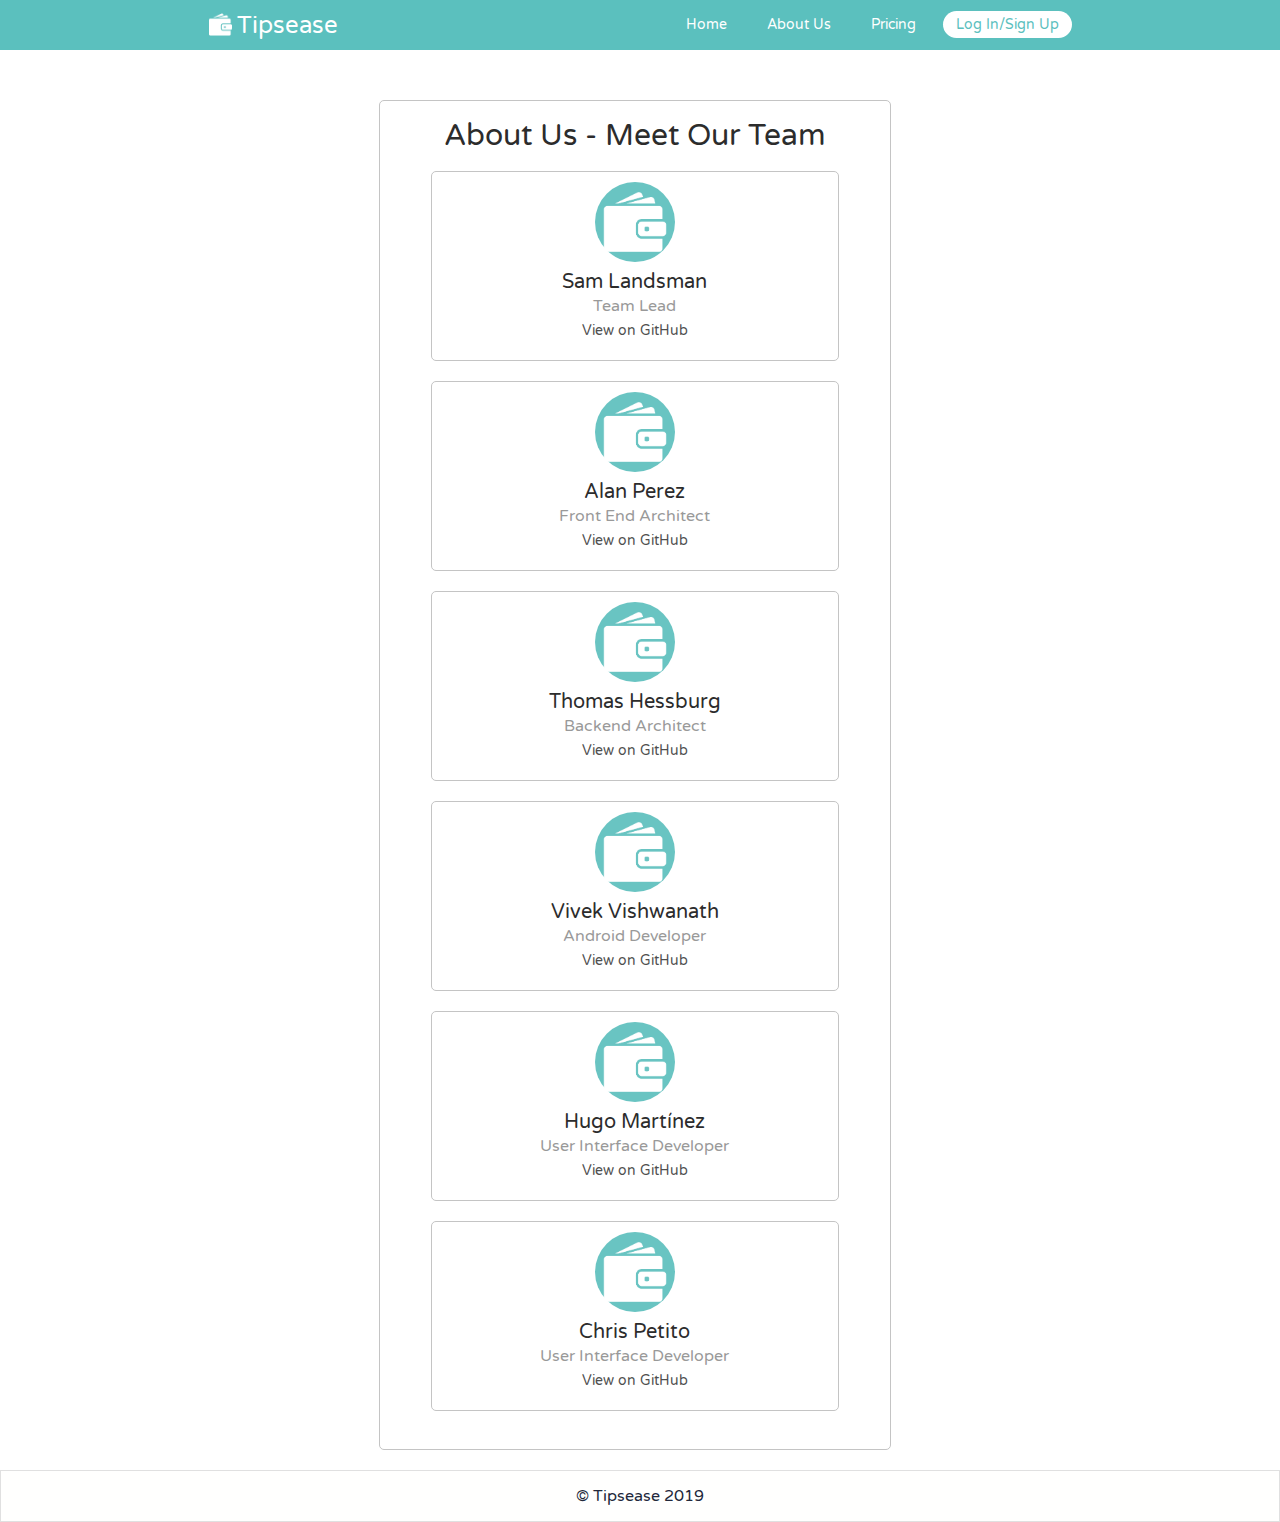
==== about-us.html @ 280775d6 "add responsive views for mobile; add about us page with team member cards" ====
<!DOCTYPE html>

<html lang="en">
  <head>
    <meta charset="utf-8" />
    <meta name="viewport" content="width=device-width, initial-scale=1" />

    <title>Tipsease - About Us</title>

    <link
      rel="stylesheet"
      href="https://use.fontawesome.com/releases/v5.7.0/css/all.css"
      integrity="sha384-lZN37f5QGtY3VHgisS14W3ExzMWZxybE1SJSEsQp9S+oqd12jhcu+A56Ebc1zFSJ"
      crossorigin="anonymous"
    />

    <link
      href="https://fonts.googleapis.com/css?family=Russo+One|Ubuntu"
      rel="stylesheet"
    />
    <link href="css/index.css" rel="stylesheet" />
    <link
      href="https://fonts.googleapis.com/css?family=Heebo:800"
      rel="stylesheet"
    />
    <link
      href="https://fonts.googleapis.com/css?family=Montserrat|Varela+Round"
      rel="stylesheet"
    />
    <link
      rel="icon"
      type="image/png"
      sizes="16x16"
      href="img/Tipsease favicon.png"
    />

    <!--[if lt IE 9]>
      <script src="https://cdnjs.cloudflare.com/ajax/libs/html5shiv/3.7.3/html5shiv.js"></script>
    <![endif]-->
  </head>

  <body>
    <nav class="navigation">
      <a href="home2.html"><img src="img/Tipsease nav logo.png"/></a>
      <h1><a href="home2.html">Tipsease</a></h1>
      <div class="nav-options">
        <a href="home2.html">Home</a>
        <a href="about-us.html">About Us</a>
        <a href="pricing.html">Pricing</a>
        <a class="log-in" href="log-in.html">Log In/Sign Up</a>
      </div>
    </nav>

    <div class="container home">
      <div class="about-box">
        <h1 class="about-header">About Us - Meet Our Team</h1>
        <div class="member-box">
          <img class="member-img" src="img/Tipsease favicon.png" />
          <h1 class="member-name">Sam Landsman</h1>
          <h2 class="member-title">Team Lead</h2>
          <ul class="icons">
            <li>
              <a class = 'github-handle' href="https://github.com/sam202020" target="_blank">View on GitHub</a
              >
            </li>
          </ul>
        </div>
        <div class="member-box">
          <img class="member-img" src="img/Tipsease favicon.png" />
          <h1 class="member-name">Alan Perez</h1>
          <h2 class="member-title">Front End Architect</h2>
          <ul class="icons">
            <li>
              <a class = 'github-handle' href="https://github.com/alanperez" target="_blank">View on GitHub</a
              >
            </li>
          </ul>
        </div>
        <div class="member-box">
          <img class="member-img" src="img/Tipsease favicon.png" />
          <h1 class="member-name">Thomas Hessburg</h1>
          <h2 class="member-title">Backend Architect</h2>
          <ul class="icons">
            <li>
              <a class = 'github-handle' href="https://github.com/TomHessburg" target="_blank">View on GitHub</a
              >
            </li>
          </ul>
        </div>
        <div class="member-box">
          <img class="member-img" src="img/Tipsease favicon.png" />
          <h1 class="member-name">Vivek Vishwanath</h1>
          <h2 class="member-title">Android Developer</h2>
          <ul class="icons">
            <li>
              <a class = 'github-handle' href="https://github.com/VivekV95" target="_blank">View on GitHub</a
              >
            </li>
          </ul>
        </div>
        <div class="member-box">
          <img class="member-img" src="img/Tipsease favicon.png" />
          <h1 class="member-name">Hugo Martínez</h1>
          <h2 class="member-title">User Interface Developer</h2>
          <ul class="icons">
            <li>
              <a class = 'github-handle' href="https://github.com/HuMart" target="_blank">View on GitHub</a
              >
            </li>
          </ul>
        </div>
        <div class="member-box">
          <img class="member-img" src="img/Tipsease favicon.png" />
          <h1 class="member-name">Chris Petito</h1>
          <h2 class="member-title">User Interface Developer</h2>
          <ul class="icons">
            <li>
              <a class = 'github-handle' href="https://github.com/chrispetito" target="_blank">View on GitHub</a
              >
            </li>
          </ul>
        </div>
      </div>
    </div>
    <footer class="about-footer">
      <p>&copy Tipsease 2019</p>
    </footer>
  </body>
</html>
---- css/index.css ----
/* http://meyerweb.com/eric/tools/css/reset/ 
   v2.0 | 20110126
   License: none (public domain)
*/
html,
body,
div,
span,
applet,
object,
iframe,
h1,
h2,
h3,
h4,
h5,
h6,
p,
blockquote,
pre,
a,
abbr,
acronym,
address,
big,
cite,
code,
del,
dfn,
em,
img,
ins,
kbd,
q,
s,
samp,
small,
strike,
strong,
sub,
sup,
tt,
var,
b,
u,
i,
center,
dl,
dt,
dd,
ol,
ul,
li,
fieldset,
form,
label,
legend,
table,
caption,
tbody,
tfoot,
thead,
tr,
th,
td,
article,
aside,
canvas,
details,
embed,
figure,
figcaption,
footer,
header,
hgroup,
menu,
nav,
output,
ruby,
section,
summary,
time,
mark,
audio,
video {
  margin: 0;
  padding: 0;
  border: 0;
  font-size: 100%;
  font: inherit;
  vertical-align: baseline;
}
/* HTML5 display-role reset for older browsers */
article,
aside,
details,
figcaption,
figure,
footer,
header,
hgroup,
menu,
nav,
section {
  display: block;
}
body {
  line-height: 1;
}
ol,
ul {
  list-style: none;
}
blockquote,
q {
  quotes: none;
}
blockquote:before,
blockquote:after,
q:before,
q:after {
  content: '';
  content: none;
}
table {
  border-collapse: collapse;
  border-spacing: 0;
}
* {
  box-sizing: border-box;
}
html {
  font-size: 62.5%;
}
html,
body {
  font-family: 'Varela Round', sans-serif;
  color: #2c2c2c;
}
h1,
h2,
h3,
h4,
h5 {
  font-family: 'Varela Round', sans-serif;
  color: #2c2c2c;
}
h2 {
  font-size: 3.2rem;
}
h3 {
  font-size: 2.8rem;
}
p {
  font-size: 1.6rem;
  line-height: 1.4;
}
.container {
  max-width: 1024px;
  width: 100%;
  margin: 0 auto;
  -webkit-animation: fadein 1.5s;
  /* Safari, Chrome and Opera > 12.1 */
  -moz-animation: fadein 1.5s;
  /* Firefox < 16 */
  -ms-animation: fadein 1.5s;
  /* Internet Explorer */
  -o-animation: fadein 1.5s;
  /* Opera < 12.1 */
  animation: fadein 1.5s;
}
@keyframes fadein {
  from {
    opacity: 0;
  }
  to {
    opacity: 1;
  }
}
/* Firefox < 16 */
@-moz-keyframes fadein {
  from {
    opacity: 0;
  }
  to {
    opacity: 1;
  }
}
/* Safari, Chrome and Opera > 12.1 */
@-webkit-keyframes fadein {
  from {
    opacity: 0;
  }
  to {
    opacity: 1;
  }
}
/* Internet Explorer */
@-ms-keyframes fadein {
  from {
    opacity: 0;
  }
  to {
    opacity: 1;
  }
}
/* Opera < 12.1 */
@-o-keyframes fadein {
  from {
    opacity: 0;
  }
  to {
    opacity: 1;
  }
}
.navigation {
  display: flex;
  justify-content: center;
  align-items: center;
  margin: 0 auto;
  background: #5bc0be;
  width: 100%;
  height: 5rem;
  position: fixed;
  top: 0;
  left: 0;
  right: 0;
  padding-top: 2rem;
}
.navigation img {
  height: 2.3rem;
  width: 2.3rem;
  margin-bottom: 2rem;
}
@media (max-width: 500px) {
  .navigation img {
    margin-top: 0;
    margin-bottom: 0;
  }
}
@media (max-width: 720px) {
  .navigation img {
    margin-bottom: 0;
  }
}
@media (max-width: 500px) {
  .navigation {
    margin-left: 0;
    width: 500px;
    display: flex;
    flex-direction: column;
    height: 15rem;
  }
}
@media (max-width: 720px) {
  .navigation {
    display: flex;
    flex-direction: column;
    justify-content: center;
    margin-left: 0;
    height: 15rem;
  }
}
.navigation h1 {
  font-size: 2.4rem;
  margin-bottom: 1.8rem;
  padding: 0.5rem;
  font-family: "Varela Round", sans-serif;
  color: white;
}
@media (max-width: 500px) {
  .navigation h1 {
    margin-bottom: 1.6rem;
  }
}
.navigation h1 a {
  text-decoration: none;
  color: white;
}
.nav-options {
  font-size: 1.4rem;
  margin-bottom: 2rem;
  margin-left: 25%;
}
@media (max-width: 500px) {
  .nav-options {
    margin-left: 0;
  }
}
@media (max-width: 720px) {
  .nav-options {
    margin-left: 0;
  }
}
.nav-options a {
  text-decoration: none;
  padding: 0.5rem 1.3rem;
  color: #ffffff;
  border-radius: 20px;
  margin-left: 1rem;
}
.nav-options a:hover {
  background: rgba(255, 255, 255, 0.2);
}
.nav-options .log-in {
  background: white;
  color: #5bc0be;
}
.nav-options .log-in:hover {
  background: #efefef;
}
footer {
  color: #22283B;
  background-color: #fffffe;
  padding: 1.4rem 0;
  border: 1px double #e0e0e0;
  display: flex;
  justify-content: center;
  align-items: center;
  width: 100%;
}
.about-footer {
  color: #22283B;
  background-color: #fffffe;
  padding: 1.4rem 0;
  border: 1px double #e0e0e0;
  display: flex;
  justify-content: center;
  align-items: center;
  width: 100%;
  margin-top: 2rem;
}
.home .intro img {
  width: 100%;
  margin-top: 5rem;
}
@media (max-width: 720px) {
  .home .intro img {
    margin-top: 15rem;
  }
}
@media (max-width: 500px) {
  .home .intro img {
    margin-top: 15rem;
  }
}
.home .intro h2 {
  margin-top: 2rem;
  padding: 15px;
  font-family: 'Varela Round', sans-serif;
}
@media (max-width: 500px) {
  .home .intro h2 {
    margin-top: 2rem;
  }
}
.home .intro p {
  padding: 0 15px;
}
.home .other-images {
  display: flex;
  flex-wrap: wrap;
  width: 100%;
}
@media (max-width: 500px) {
  .home .other-images .img-1 {
    display: none;
  }
}
@media (max-width: 500px) {
  .home .other-images .img-2 {
    display: none;
  }
}
.home .other-images img {
  width: 100%;
  margin: 10px 0 0 0;
  border-radius: 20px;
  height: 100%;
}
@media (max-width: 500px) {
  .home .other-images img {
    width: 45rem;
    margin-left: 2.2rem;
  }
}
.home .middle-content {
  padding: 5px 15px 15px 15px;
}
.home .middle-content h3 {
  margin-top: 11px;
  font-family: 'Varela Round', sans-serif;
}
.home .middle-content p {
  margin-top: 13px;
}
.home .bottom-content {
  margin-top: 30px;
  border-top: 1px solid #dee2e6;
  padding: 50px 15px;
  display: flex;
  justify-content: center;
}
@media (max-width: 500px) {
  .home .bottom-content {
    flex-direction: column-reverse;
    margin-top: 18px;
    padding-left: 2rem;
    padding-top: 2rem;
    padding-bottom: 2rem;
  }
}
.home .bottom-content .bottom-text {
  width: 50%;
}
@media (max-width: 500px) {
  .home .bottom-content .bottom-text {
    width: 460px;
  }
}
.home .bottom-content .bottom-text img {
  width: 99%;
  margin-top: 2rem;
  margin-bottom: 2rem;
}
.home .bottom-content .bottom-text h3 {
  margin-bottom: 10px;
}
.home .bottom-content .bottom-text p {
  margin-bottom: 26px;
}
.home .bottom-content .bottom-text .btn {
  width: 47.5rem;
  height: 4.5rem;
  color: white;
  padding: 1.5rem 20.7rem 0.2rem 20.7rem;
  font-size: 1.6rem;
  border-radius: 5px;
  background: #007AFF;
}
@media (max-width: 500px) {
  .home .bottom-content .bottom-text .btn {
    width: 46rem;
    height: 7.2rem;
    color: white;
    padding: 2.6rem 19.8rem;
  }
}
.home .bottom-content .bottom-text .btn:hover {
  border-width: 1px;
  border-style: solid;
  border-color: #007AFF;
  color: #007AFF;
  background: rgba(0, 122, 255, 0.1);
  cursor: pointer;
  font-size: 1.54rem;
}
.home .bottom-content .tipsease-screen {
  width: 46%;
  margin-left: 4%;
  animation-name: fade-in;
  animation-duration: 3s;
}
@media (max-width: 500px) {
  .home .bottom-content .tipsease-screen {
    width: 100%;
    margin-left: 0;
    padding-left: 0;
    margin-bottom: 2rem;
  }
}
.home .bottom-content .tipsease-screen img {
  width: 100%;
  height: auto;
  border-radius: 10px;
}
@media (max-width: 500px) {
  .home .bottom-content .tipsease-screen img {
    width: 460px;
  }
}
.box {
  display: flex;
  flex-direction: column;
  margin-top: 15rem;
  align-items: center;
  background-color: #fffffe;
  height: 500px;
  width: 50%;
  margin-left: 24.5%;
  margin-right: 24.5%;
  border-radius: 5px;
  border: 1px solid #c4c4c4;
  min-width: 480px;
}
@media (max-width: 500px) {
  .box {
    margin-left: 0;
    margin-right: 0;
    margin-top: 16rem;
    min-width: 490px;
  }
}
@media (max-width: 720px) {
  .box {
    margin-right: 0;
    margin-top: 16rem;
  }
}
.box h1 {
  font-size: 3rem;
  margin-top: 5rem;
  color: #2c2c2c;
  letter-spacing: -0.1rem;
}
.box h2 {
  font-size: 1.5rem;
  margin: 1.5rem 0;
}
.box .email-input {
  height: 4.5rem;
  width: 70%;
  margin-top: 4.5rem;
  font-size: 1.5rem;
  padding-left: 1rem;
}
.box .password-input {
  margin-top: 0.5rem;
  height: 4.5rem;
  width: 70%;
  font-size: 1.5rem;
  padding-left: 1rem;
}
.box .log-in-button {
  color: white;
  background: #007AFF;
  margin-top: 2rem;
  cursor: pointer;
  height: 4rem;
  width: 70%;
  border-radius: 5px;
  font-size: 1.5rem;
  border: none;
}
.box .log-in-button:hover {
  background: rgba(2, 122, 255, 0.8);
}
.box .sign-up-button {
  color: #007AFF;
  height: 4rem;
  width: 70%;
  background: rgba(2, 122, 255, 0.05);
  border-radius: 5px;
  cursor: pointer;
  font-size: 1.5rem;
  border: 0.5px solid #007AFF;
}
.box .sign-up-button:hover {
  background: rgba(2, 122, 255, 0.15);
}
.box .btn-form {
  width: 50%;
}
.box .btn-form .explore-btn {
  color: #4f4f4f;
  height: 4rem;
  width: 100%;
  background: rgba(196, 196, 196, 0.15);
  border-radius: 5px;
  border: 0.5px solid #c4c4c4;
  cursor: pointer;
  font-size: 1.5rem;
  margin-top: 5rem;
  box-shadow: none;
}
.box .btn-form .explore-btn:hover {
  background: rgba(196, 196, 196, 0.3);
}
.log-in-footer {
  color: #22283B;
  background-color: #fffffe;
  padding: 1.4rem 0;
  display: flex;
  justify-content: center;
  align-items: center;
  width: 100%;
  margin-top: 8.6%;
}
.pricing-container {
  display: flex;
  flex-direction: column;
  align-items: center;
  max-width: 1000px;
  width: 100%;
  margin: 0 auto;
  -webkit-animation: fadein 1.5s;
  /* Safari, Chrome and Opera > 12.1 */
  -moz-animation: fadein 1.5s;
  /* Firefox < 16 */
  -ms-animation: fadein 1.5s;
  /* Internet Explorer */
  -o-animation: fadein 1.5s;
  /* Opera < 12.1 */
  animation: fadein 1.5s;
}
@keyframes fadein {
  from {
    opacity: 0;
  }
  to {
    opacity: 1;
  }
}
/* Firefox < 16 */
@-moz-keyframes fadein {
  from {
    opacity: 0;
  }
  to {
    opacity: 1;
  }
}
/* Safari, Chrome and Opera > 12.1 */
@-webkit-keyframes fadein {
  from {
    opacity: 0;
  }
  to {
    opacity: 1;
  }
}
/* Internet Explorer */
@-ms-keyframes fadein {
  from {
    opacity: 0;
  }
  to {
    opacity: 1;
  }
}
/* Opera < 12.1 */
@-o-keyframes fadein {
  from {
    opacity: 0;
  }
  to {
    opacity: 1;
  }
}
.pricing-header {
  font-size: 3rem;
  margin-top: 3rem;
  color: #2c2c2c;
  letter-spacing: -0.1rem;
  padding-top: 5rem;
}
@media (max-width: 500px) {
  .pricing-header {
    margin-top: 16rem;
  }
}
@media (max-width: 720px) {
  .pricing-header {
    margin-top: 16rem;
  }
}
.pricing-sign-up-btn {
  width: 47.5rem;
  height: 4.5rem;
  color: white;
  font-size: 1.6rem;
  border-radius: 5px;
  background: #007aff;
  margin-top: 2rem;
  width: 100%;
}
.pricing-sign-up-btn:hover {
  border-width: 1px;
  border-style: solid;
  border-color: #007aff;
  color: #007aff;
  background: rgba(0, 122, 255, 0.1);
  cursor: pointer;
}
.pricing-box {
  display: flex;
  margin-top: 3rem;
  background-color: #fffffe;
  height: 500px;
  width: 70%;
  margin-left: 14.5%;
  margin-right: 14.5%;
  border-radius: 5px;
  border: 1px solid #c4c4c4;
  min-width: 600px;
}
@media (max-width: 500px) {
  .pricing-box {
    min-width: 490px;
  }
}
@media (max-width: 720px) {
  .pricing-box {
    min-width: 690px;
  }
}
.pricing-box .feature-box {
  width: 25.5%;
  height: 497px;
  border-radius: 5px 0 0 5px;
  display: flex;
  flex-direction: column;
  background: #f8f8f8;
  font-size: 1.6rem;
  color: #999999;
}
.pricing-box .feature-box .feature-1 {
  width: 100%;
  height: 120px;
}
.pricing-box .feature-box .feature-2 {
  width: 100%;
  height: 76px;
  display: flex;
  justify-content: center;
  align-items: center;
}
.pricing-box .feature-3 {
  width: 100%;
  height: 76px;
  display: flex;
  justify-content: center;
  align-items: center;
}
.pricing-box .feature-4 {
  width: 100%;
  height: 76px;
  display: flex;
  justify-content: center;
  align-items: center;
}
.pricing-box .feature-5 {
  width: 100%;
  height: 76px;
  display: flex;
  justify-content: center;
  align-items: center;
}
.pricing-box .feature-6 {
  width: 100%;
  height: 76px;
  display: flex;
  justify-content: center;
  align-items: center;
}
.free-box {
  width: 37.5%;
  height: 120px;
  font-size: 1.6rem;
}
.free-box .free-1 {
  width: 100%;
  height: 120px;
  display: flex;
  justify-content: center;
  align-items: center;
}
.free-box .free-2 {
  width: 100%;
  height: 76px;
  display: flex;
  justify-content: center;
  align-items: center;
}
.free-box .free-3 {
  width: 100%;
  height: 76px;
  display: flex;
  justify-content: center;
  align-items: center;
}
.free-box .free-4 {
  width: 100%;
  height: 76px;
  display: flex;
  justify-content: center;
  align-items: center;
}
.free-box .free-5 {
  width: 100%;
  height: 76px;
  display: flex;
  justify-content: center;
  align-items: center;
}
.free-box .free-6 {
  width: 100%;
  height: 76px;
  display: flex;
  justify-content: center;
  align-items: center;
}
.paid-box {
  width: 37.5%;
  height: 120px;
  font-size: 1.6rem;
}
.paid-box .paid-1 {
  width: 100%;
  height: 120px;
  display: flex;
  justify-content: center;
  align-items: center;
}
.paid-box .paid-2 {
  width: 100%;
  height: 76px;
  display: flex;
  justify-content: center;
  align-items: center;
}
.paid-box .paid-3 {
  width: 100%;
  height: 76px;
  display: flex;
  justify-content: center;
  align-items: center;
}
.paid-box .paid-4 {
  width: 100%;
  height: 76px;
  display: flex;
  justify-content: center;
  align-items: center;
}
.paid-box .paid-5 {
  width: 100%;
  height: 76px;
  display: flex;
  justify-content: center;
  align-items: center;
}
.paid-box .paid-6 {
  width: 100%;
  height: 76px;
  display: flex;
  justify-content: center;
  align-items: center;
}
.about-box {
  height: 1350px;
  width: 50%;
  border: 1px solid red;
  margin-top: 10rem;
  margin-left: 24.5%;
  margin-right: 24.5%;
  border-radius: 5px;
  border: 1px solid #c4c4c4;
  display: flex;
  flex-direction: column;
  align-items: center;
}
@media (max-width: 720px) {
  .about-box {
    margin-top: 16rem;
  }
}
.about-box .about-header {
  font-size: 3rem;
  margin-top: 2rem;
}
@media (max-width: 720px) {
  .about-box .about-header {
    text-align: center;
  }
}
@media (max-width: 500px) {
  .about-box .about-header {
    text-align: center;
  }
}
.member-box {
  height: 190px;
  width: 80%;
  border: 1px solid #c4c4c4;
  margin-top: 2rem;
  border-radius: 5px;
  display: flex;
  flex-direction: column;
  align-items: center;
}
.member-box .member-img {
  height: 8rem;
  width: 8rem;
  border-radius: 50px;
  margin-top: 1rem;
}
.member-box .member-name {
  font-size: 2rem;
  margin-top: 1rem;
}
.member-box .member-title {
  font-size: 1.6rem;
  margin-top: 0.6rem;
  color: #999999;
}
.member-box .icons {
  margin-top: 1rem;
}
.member-box .icons .github-handle {
  text-decoration: none;
  color: #4f4f4f;
  font-size: 1.4rem;
}
.member-box .icons .github-handle:hover {
  color: blue;
}
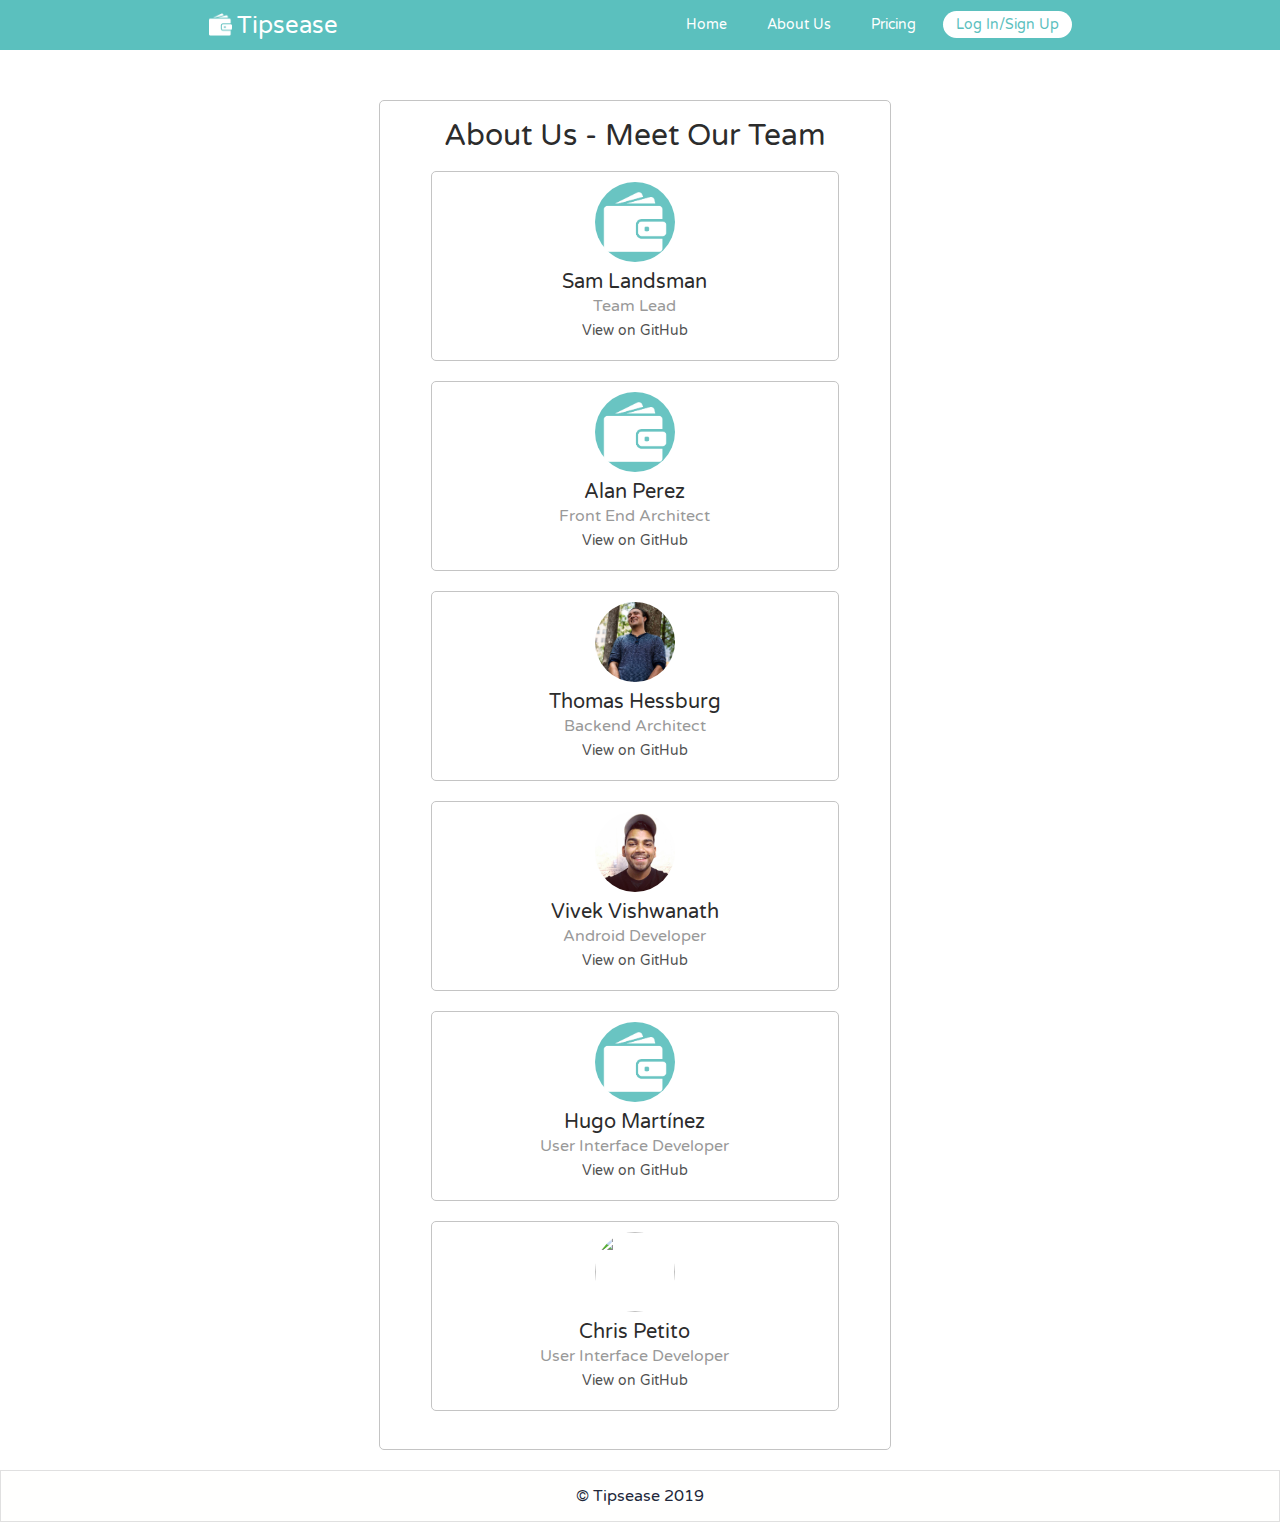
==== commit 33d1ff60: "add correct frontend url to sign up buttons" ====
--- a/about-us.html
+++ b/about-us.html
@@ -77,7 +77,7 @@
           </ul>
         </div>
         <div class="member-box">
-          <img class="member-img" src="img/Tipsease favicon.png" />
+          <img class="member-img" src="img/52601962_2354627347882064_7750757111176364032_o.jpg" />
           <h1 class="member-name">Thomas Hessburg</h1>
           <h2 class="member-title">Backend Architect</h2>
           <ul class="icons">
@@ -88,7 +88,7 @@
           </ul>
         </div>
         <div class="member-box">
-          <img class="member-img" src="img/Tipsease favicon.png" />
+          <img class="member-img" src="img/14591865_10205644882800564_918547281151035239_n.jpg" />
           <h1 class="member-name">Vivek Vishwanath</h1>
           <h2 class="member-title">Android Developer</h2>
           <ul class="icons">
@@ -110,7 +110,7 @@
           </ul>
         </div>
         <div class="member-box">
-          <img class="member-img" src="img/Tipsease favicon.png" />
+          <img class="member-img" src="IMg/IMG_0946.JPEG" />
           <h1 class="member-name">Chris Petito</h1>
           <h2 class="member-title">User Interface Developer</h2>
           <ul class="icons">
--- a/css/index.css
+++ b/css/index.css
@@ -537,7 +537,7 @@
   margin-top: 2rem;
   cursor: pointer;
   height: 4rem;
-  width: 70%;
+  width: 300px;
   border-radius: 5px;
   font-size: 1.5rem;
   border: none;
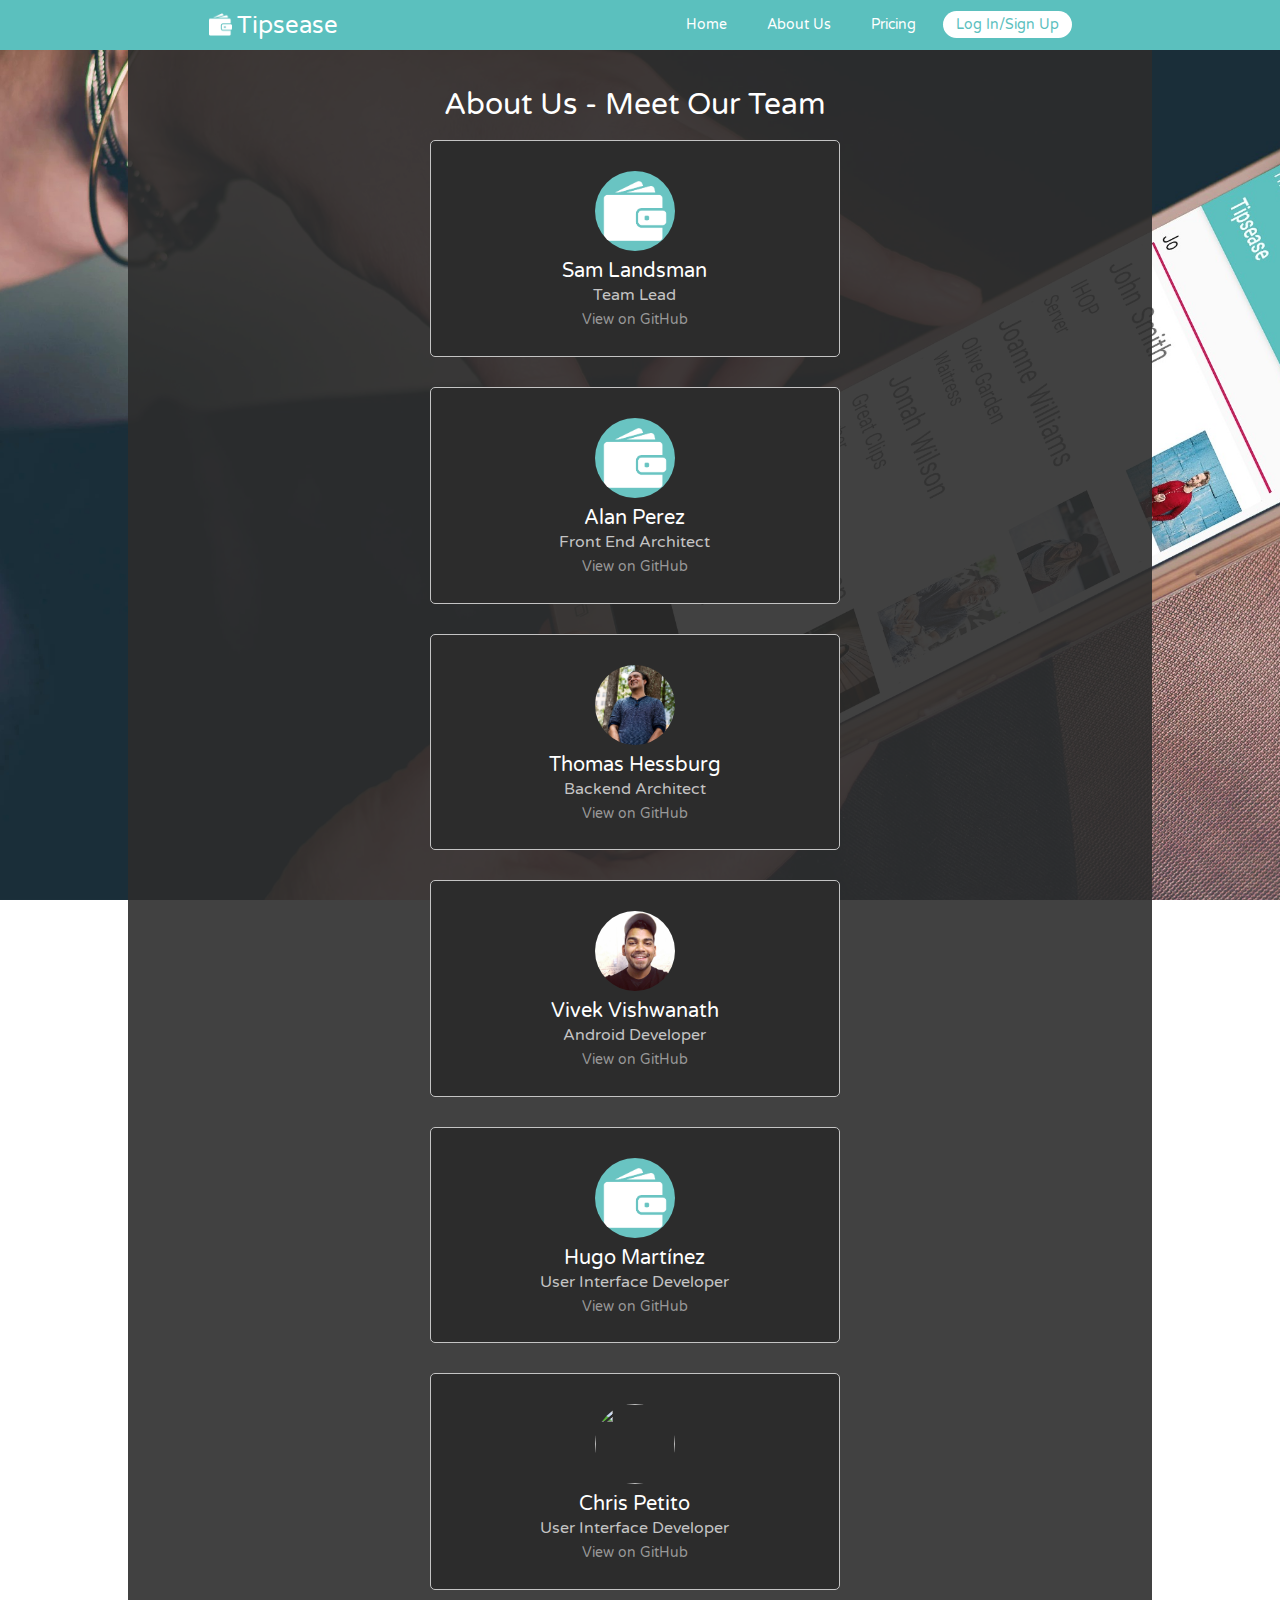
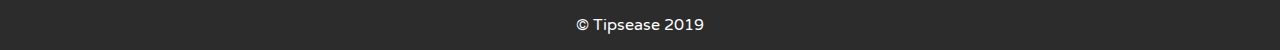
==== commit 380ffb03: "add dark theme layout across all pages" ====
--- a/about-us.html
+++ b/about-us.html
@@ -33,6 +33,8 @@
       sizes="16x16"
       href="img/Tipsease favicon.png"
     />
+
+    <script src="js/index.js" async></script>
 
     <!--[if lt IE 9]>
       <script src="https://cdnjs.cloudflare.com/ajax/libs/html5shiv/3.7.3/html5shiv.js"></script>
--- a/css/index.css
+++ b/css/index.css
@@ -131,6 +131,11 @@
 }
 html {
   font-size: 62.5%;
+  background-image: url("/img/Tipsease\ top\ image.png");
+  background-attachment: fixed;
+  background-position: center;
+  background-repeat: no-repeat;
+  background-size: cover;
 }
 html,
 body {
@@ -310,25 +315,25 @@
   background: #efefef;
 }
 footer {
-  color: #22283B;
-  background-color: #fffffe;
+  color: #ffffff;
+  background-color: #2c2c2c;
   padding: 1.4rem 0;
-  border: 1px double #e0e0e0;
   display: flex;
   justify-content: center;
   align-items: center;
   width: 100%;
 }
 .about-footer {
-  color: #22283B;
-  background-color: #fffffe;
+  color: #ffffff;
+  background-color: #2c2c2c;
   padding: 1.4rem 0;
-  border: 1px double #e0e0e0;
-  display: flex;
-  justify-content: center;
-  align-items: center;
-  width: 100%;
-  margin-top: 2rem;
+  display: flex;
+  justify-content: center;
+  align-items: center;
+  width: 100%;
+}
+.home {
+  background: rgba(44, 44, 44, 0.9);
 }
 .home .intro img {
   width: 100%;
@@ -345,9 +350,10 @@
   }
 }
 .home .intro h2 {
-  margin-top: 2rem;
-  padding: 15px;
-  font-family: 'Varela Round', sans-serif;
+  margin-top: 5rem;
+  padding: 40px 5% 15px 5%;
+  font-family: "Varela Round", sans-serif;
+  color: white;
 }
 @media (max-width: 500px) {
   .home .intro h2 {
@@ -355,7 +361,8 @@
   }
 }
 .home .intro p {
-  padding: 0 15px;
+  padding: 15px 5%;
+  color: white;
 }
 .home .other-images {
   display: flex;
@@ -385,19 +392,21 @@
   }
 }
 .home .middle-content {
-  padding: 5px 15px 15px 15px;
+  padding: 15px 5%;
 }
 .home .middle-content h3 {
   margin-top: 11px;
-  font-family: 'Varela Round', sans-serif;
+  font-family: "Varela Round", sans-serif;
+  color: white;
 }
 .home .middle-content p {
   margin-top: 13px;
+  color: white;
 }
 .home .bottom-content {
   margin-top: 30px;
   border-top: 1px solid #dee2e6;
-  padding: 50px 15px;
+  padding: 50px 5%;
   display: flex;
   justify-content: center;
 }
@@ -425,173 +434,64 @@
 }
 .home .bottom-content .bottom-text h3 {
   margin-bottom: 10px;
+  color: white;
 }
 .home .bottom-content .bottom-text p {
   margin-bottom: 26px;
-}
-.home .bottom-content .bottom-text .btn {
+  color: white;
+}
+.tipsease-screen {
+  width: 46%;
+  margin-left: 4%;
+  animation-name: fade-in;
+  animation-duration: 3s;
+}
+@media (max-width: 500px) {
+  .tipsease-screen {
+    width: 100%;
+    margin-left: 0;
+    padding-left: 0;
+    margin-bottom: 2rem;
+  }
+}
+.tipsease-screen img {
+  width: 100%;
+  height: auto;
+  border-radius: 10px;
+}
+@media (max-width: 500px) {
+  .tipsease-screen img {
+    width: 460px;
+  }
+}
+.home-sign-up-btn {
   width: 47.5rem;
   height: 4.5rem;
   color: white;
-  padding: 1.5rem 20.7rem 0.2rem 20.7rem;
   font-size: 1.6rem;
   border-radius: 5px;
-  background: #007AFF;
-}
-@media (max-width: 500px) {
-  .home .bottom-content .bottom-text .btn {
+  background: #007aff;
+  border: none;
+}
+@media (max-width: 500px) {
+  .home-sign-up-btn {
     width: 46rem;
     height: 7.2rem;
     color: white;
     padding: 2.6rem 19.8rem;
   }
 }
-.home .bottom-content .bottom-text .btn:hover {
+.home-sign-up-btn:hover {
   border-width: 1px;
   border-style: solid;
-  border-color: #007AFF;
-  color: #007AFF;
-  background: rgba(0, 122, 255, 0.1);
+  border-color: #007aff;
+  color: white;
+  background: rgba(0, 122, 255, 0.7);
   cursor: pointer;
-  font-size: 1.54rem;
-}
-.home .bottom-content .tipsease-screen {
-  width: 46%;
-  margin-left: 4%;
-  animation-name: fade-in;
-  animation-duration: 3s;
-}
-@media (max-width: 500px) {
-  .home .bottom-content .tipsease-screen {
-    width: 100%;
-    margin-left: 0;
-    padding-left: 0;
-    margin-bottom: 2rem;
-  }
-}
-.home .bottom-content .tipsease-screen img {
-  width: 100%;
-  height: auto;
-  border-radius: 10px;
-}
-@media (max-width: 500px) {
-  .home .bottom-content .tipsease-screen img {
-    width: 460px;
-  }
-}
-.box {
-  display: flex;
-  flex-direction: column;
-  margin-top: 15rem;
-  align-items: center;
-  background-color: #fffffe;
-  height: 500px;
-  width: 50%;
-  margin-left: 24.5%;
-  margin-right: 24.5%;
-  border-radius: 5px;
-  border: 1px solid #c4c4c4;
-  min-width: 480px;
-}
-@media (max-width: 500px) {
-  .box {
-    margin-left: 0;
-    margin-right: 0;
-    margin-top: 16rem;
-    min-width: 490px;
-  }
-}
-@media (max-width: 720px) {
-  .box {
-    margin-right: 0;
-    margin-top: 16rem;
-  }
-}
-.box h1 {
-  font-size: 3rem;
-  margin-top: 5rem;
-  color: #2c2c2c;
-  letter-spacing: -0.1rem;
-}
-.box h2 {
-  font-size: 1.5rem;
-  margin: 1.5rem 0;
-}
-.box .email-input {
-  height: 4.5rem;
-  width: 70%;
-  margin-top: 4.5rem;
-  font-size: 1.5rem;
-  padding-left: 1rem;
-}
-.box .password-input {
-  margin-top: 0.5rem;
-  height: 4.5rem;
-  width: 70%;
-  font-size: 1.5rem;
-  padding-left: 1rem;
-}
-.box .log-in-button {
-  color: white;
-  background: #007AFF;
-  margin-top: 2rem;
-  cursor: pointer;
-  height: 4rem;
-  width: 300px;
-  border-radius: 5px;
-  font-size: 1.5rem;
-  border: none;
-}
-.box .log-in-button:hover {
-  background: rgba(2, 122, 255, 0.8);
-}
-.box .sign-up-button {
-  color: #007AFF;
-  height: 4rem;
-  width: 70%;
-  background: rgba(2, 122, 255, 0.05);
-  border-radius: 5px;
-  cursor: pointer;
-  font-size: 1.5rem;
-  border: 0.5px solid #007AFF;
-}
-.box .sign-up-button:hover {
-  background: rgba(2, 122, 255, 0.15);
-}
-.box .btn-form {
-  width: 50%;
-}
-.box .btn-form .explore-btn {
-  color: #4f4f4f;
-  height: 4rem;
-  width: 100%;
-  background: rgba(196, 196, 196, 0.15);
-  border-radius: 5px;
-  border: 0.5px solid #c4c4c4;
-  cursor: pointer;
-  font-size: 1.5rem;
-  margin-top: 5rem;
-  box-shadow: none;
-}
-.box .btn-form .explore-btn:hover {
-  background: rgba(196, 196, 196, 0.3);
-}
-.log-in-footer {
-  color: #22283B;
-  background-color: #fffffe;
-  padding: 1.4rem 0;
-  display: flex;
-  justify-content: center;
-  align-items: center;
-  width: 100%;
-  margin-top: 8.6%;
-}
-.pricing-container {
-  display: flex;
-  flex-direction: column;
-  align-items: center;
-  max-width: 1000px;
-  width: 100%;
+  font-size: 1.6rem;
+}
+.log-in-container {
+  width: 1024px;
   margin: 0 auto;
   -webkit-animation: fadein 1.5s;
   /* Safari, Chrome and Opera > 12.1 */
@@ -602,6 +502,7 @@
   -o-animation: fadein 1.5s;
   /* Opera < 12.1 */
   animation: fadein 1.5s;
+  background: rgba(44, 44, 44, 0.9);
 }
 @keyframes fadein {
   from {
@@ -647,12 +548,174 @@
     opacity: 1;
   }
 }
+.box {
+  display: flex;
+  flex-direction: column;
+  margin-top: 5rem;
+  align-items: center;
+  background-color: #2c2c2c;
+  height: 800px;
+  width: 50%;
+  margin-left: 24.5%;
+  margin-right: 24.5%;
+  border-radius: 5px;
+  border: 1px solid #c4c4c4;
+  min-width: 480px;
+  padding-top: 15rem;
+}
+@media (max-width: 500px) {
+  .box {
+    margin-left: 0;
+    margin-right: 0;
+    margin-top: 16rem;
+    min-width: 490px;
+  }
+}
+@media (max-width: 720px) {
+  .box {
+    margin-right: 0;
+    margin-top: 16rem;
+  }
+}
+.box h1 {
+  font-size: 3rem;
+  margin-top: 5rem;
+  color: white;
+  letter-spacing: -0.1rem;
+}
+.box h2 {
+  font-size: 1.5rem;
+  margin: 1.5rem 0;
+}
+.box .email-input {
+  height: 4.5rem;
+  width: 70%;
+  margin-top: 4.5rem;
+  font-size: 1.5rem;
+  padding-left: 1rem;
+}
+.box .password-input {
+  margin-top: 0.5rem;
+  height: 4.5rem;
+  width: 70%;
+  font-size: 1.5rem;
+  padding-left: 1rem;
+}
+.box .log-in-button {
+  color: white;
+  background: #007AFF;
+  margin-top: 2rem;
+  cursor: pointer;
+  height: 4rem;
+  width: 300px;
+  border-radius: 5px;
+  font-size: 1.5rem;
+  border: none;
+}
+.box .log-in-button:hover {
+  background: rgba(2, 122, 255, 0.8);
+}
+.box .sign-up-button {
+  color: #007AFF;
+  height: 4rem;
+  width: 70%;
+  background: rgba(2, 122, 255, 0.05);
+  border-radius: 5px;
+  cursor: pointer;
+  font-size: 1.5rem;
+  border: 0.5px solid #007AFF;
+}
+.box .sign-up-button:hover {
+  background: rgba(2, 122, 255, 0.15);
+}
+.box .btn-form {
+  width: 50%;
+}
+.box .btn-form .explore-btn {
+  color: #ffffff;
+  height: 4rem;
+  width: 100%;
+  background: rgba(196, 196, 196, 0.15);
+  border-radius: 5px;
+  border: 0.5px solid #c4c4c4;
+  cursor: pointer;
+  font-size: 1.5rem;
+  margin-top: 5rem;
+  box-shadow: none;
+}
+.box .btn-form .explore-btn:hover {
+  background: rgba(196, 196, 196, 0.3);
+}
+.pricing-container {
+  display: flex;
+  flex-direction: column;
+  align-items: center;
+  max-width: 1000px;
+  width: 100%;
+  height: 850px;
+  margin: 0 auto;
+  margin-top: 5rem;
+  -webkit-animation: fadein 1.5s;
+  /* Safari, Chrome and Opera > 12.1 */
+  -moz-animation: fadein 1.5s;
+  /* Firefox < 16 */
+  -ms-animation: fadein 1.5s;
+  /* Internet Explorer */
+  -o-animation: fadein 1.5s;
+  /* Opera < 12.1 */
+  animation: fadein 1.5s;
+  background: rgba(44, 44, 44, 0.9);
+}
+@keyframes fadein {
+  from {
+    opacity: 0;
+  }
+  to {
+    opacity: 1;
+  }
+}
+/* Firefox < 16 */
+@-moz-keyframes fadein {
+  from {
+    opacity: 0;
+  }
+  to {
+    opacity: 1;
+  }
+}
+/* Safari, Chrome and Opera > 12.1 */
+@-webkit-keyframes fadein {
+  from {
+    opacity: 0;
+  }
+  to {
+    opacity: 1;
+  }
+}
+/* Internet Explorer */
+@-ms-keyframes fadein {
+  from {
+    opacity: 0;
+  }
+  to {
+    opacity: 1;
+  }
+}
+/* Opera < 12.1 */
+@-o-keyframes fadein {
+  from {
+    opacity: 0;
+  }
+  to {
+    opacity: 1;
+  }
+}
 .pricing-header {
   font-size: 3rem;
-  margin-top: 3rem;
   color: #2c2c2c;
   letter-spacing: -0.1rem;
   padding-top: 5rem;
+  color: white;
 }
 @media (max-width: 500px) {
   .pricing-header {
@@ -672,20 +735,20 @@
   border-radius: 5px;
   background: #007aff;
   margin-top: 2rem;
-  width: 100%;
+  border: none;
 }
 .pricing-sign-up-btn:hover {
   border-width: 1px;
   border-style: solid;
   border-color: #007aff;
-  color: #007aff;
-  background: rgba(0, 122, 255, 0.1);
+  color: white;
+  background: rgba(0, 122, 255, 0.7);
   cursor: pointer;
 }
 .pricing-box {
   display: flex;
   margin-top: 3rem;
-  background-color: #fffffe;
+  background-color: #2c2c2c;
   height: 500px;
   width: 70%;
   margin-left: 14.5%;
@@ -710,7 +773,7 @@
   border-radius: 5px 0 0 5px;
   display: flex;
   flex-direction: column;
-  background: #f8f8f8;
+  background: #4f4f4f;
   font-size: 1.6rem;
   color: #999999;
 }
@@ -721,6 +784,7 @@
 .pricing-box .feature-box .feature-2 {
   width: 100%;
   height: 76px;
+  color: white;
   display: flex;
   justify-content: center;
   align-items: center;
@@ -731,6 +795,7 @@
   display: flex;
   justify-content: center;
   align-items: center;
+  color: white;
 }
 .pricing-box .feature-4 {
   width: 100%;
@@ -738,6 +803,7 @@
   display: flex;
   justify-content: center;
   align-items: center;
+  color: white;
 }
 .pricing-box .feature-5 {
   width: 100%;
@@ -745,6 +811,7 @@
   display: flex;
   justify-content: center;
   align-items: center;
+  color: white;
 }
 .pricing-box .feature-6 {
   width: 100%;
@@ -752,6 +819,7 @@
   display: flex;
   justify-content: center;
   align-items: center;
+  color: white;
 }
 .free-box {
   width: 37.5%;
@@ -764,6 +832,8 @@
   display: flex;
   justify-content: center;
   align-items: center;
+  color: #c4c4c4;
+  font-size: 3rem;
 }
 .free-box .free-2 {
   width: 100%;
@@ -771,6 +841,7 @@
   display: flex;
   justify-content: center;
   align-items: center;
+  color: white;
 }
 .free-box .free-3 {
   width: 100%;
@@ -778,6 +849,7 @@
   display: flex;
   justify-content: center;
   align-items: center;
+  color: white;
 }
 .free-box .free-4 {
   width: 100%;
@@ -785,6 +857,7 @@
   display: flex;
   justify-content: center;
   align-items: center;
+  color: white;
 }
 .free-box .free-5 {
   width: 100%;
@@ -792,6 +865,7 @@
   display: flex;
   justify-content: center;
   align-items: center;
+  color: white;
 }
 .free-box .free-6 {
   width: 100%;
@@ -799,6 +873,7 @@
   display: flex;
   justify-content: center;
   align-items: center;
+  color: white;
 }
 .paid-box {
   width: 37.5%;
@@ -811,6 +886,8 @@
   display: flex;
   justify-content: center;
   align-items: center;
+  color: #c4c4c4;
+  font-size: 3rem;
 }
 .paid-box .paid-2 {
   width: 100%;
@@ -818,6 +895,7 @@
   display: flex;
   justify-content: center;
   align-items: center;
+  color: white;
 }
 .paid-box .paid-3 {
   width: 100%;
@@ -825,6 +903,7 @@
   display: flex;
   justify-content: center;
   align-items: center;
+  color: white;
 }
 .paid-box .paid-4 {
   width: 100%;
@@ -832,6 +911,7 @@
   display: flex;
   justify-content: center;
   align-items: center;
+  color: white;
 }
 .paid-box .paid-5 {
   width: 100%;
@@ -839,6 +919,7 @@
   display: flex;
   justify-content: center;
   align-items: center;
+  color: white;
 }
 .paid-box .paid-6 {
   width: 100%;
@@ -846,19 +927,19 @@
   display: flex;
   justify-content: center;
   align-items: center;
+  color: white;
 }
 .about-box {
-  height: 1350px;
+  height: 1550px;
   width: 50%;
-  border: 1px solid red;
-  margin-top: 10rem;
+  margin-top: 5rem;
   margin-left: 24.5%;
   margin-right: 24.5%;
   border-radius: 5px;
-  border: 1px solid #c4c4c4;
   display: flex;
   flex-direction: column;
   align-items: center;
+  padding-top: 2%;
 }
 @media (max-width: 720px) {
   .about-box {
@@ -868,6 +949,7 @@
 .about-box .about-header {
   font-size: 3rem;
   margin-top: 2rem;
+  color: white;
 }
 @media (max-width: 720px) {
   .about-box .about-header {
@@ -880,10 +962,12 @@
   }
 }
 .member-box {
-  height: 190px;
+  height: 17%;
   width: 80%;
   border: 1px solid #c4c4c4;
+  background: #2c2c2c;
   margin-top: 2rem;
+  margin-bottom: 1rem;
   border-radius: 5px;
   display: flex;
   flex-direction: column;
@@ -893,25 +977,26 @@
   height: 8rem;
   width: 8rem;
   border-radius: 50px;
-  margin-top: 1rem;
+  margin-top: 3rem;
 }
 .member-box .member-name {
   font-size: 2rem;
   margin-top: 1rem;
+  color: white;
 }
 .member-box .member-title {
   font-size: 1.6rem;
   margin-top: 0.6rem;
-  color: #999999;
+  color: #c4c4c4;
 }
 .member-box .icons {
   margin-top: 1rem;
 }
 .member-box .icons .github-handle {
   text-decoration: none;
-  color: #4f4f4f;
+  color: #999999;
   font-size: 1.4rem;
 }
 .member-box .icons .github-handle:hover {
-  color: blue;
-}
+  color: #efefef;
+}
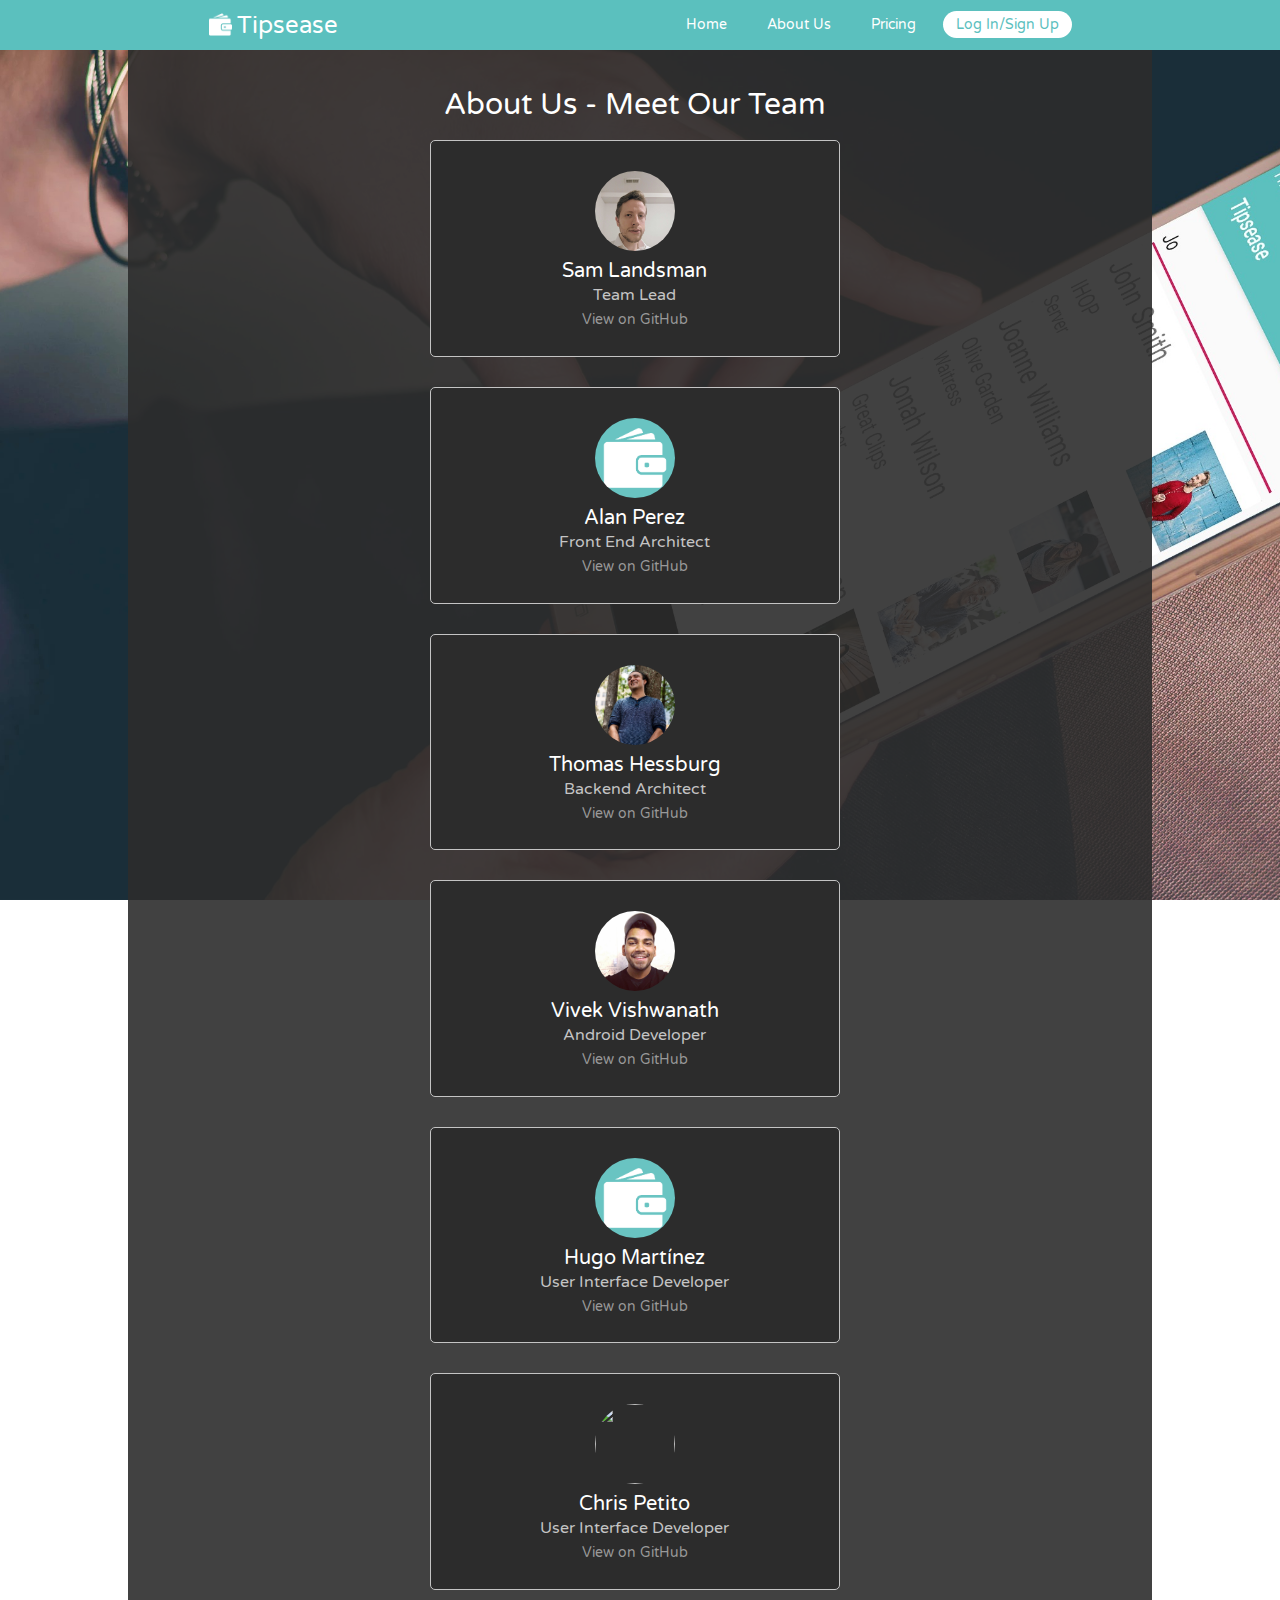
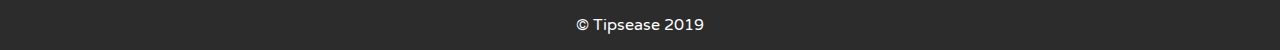
==== commit caa6234f: "add js files and preventdefault to nav anchors" ====
--- a/about-us.html
+++ b/about-us.html
@@ -34,7 +34,7 @@
       href="img/Tipsease favicon.png"
     />
 
-    <script src="js/index.js" async></script>
+    <script src="js/about-us.js" async></script>
 
     <!--[if lt IE 9]>
       <script src="https://cdnjs.cloudflare.com/ajax/libs/html5shiv/3.7.3/html5shiv.js"></script>
@@ -47,7 +47,7 @@
       <h1><a href="home2.html">Tipsease</a></h1>
       <div class="nav-options">
         <a href="home2.html">Home</a>
-        <a href="about-us.html">About Us</a>
+        <a class = 'about-us-selected' href="#">About Us</a>
         <a href="pricing.html">Pricing</a>
         <a class="log-in" href="log-in.html">Log In/Sign Up</a>
       </div>
@@ -57,7 +57,7 @@
       <div class="about-box">
         <h1 class="about-header">About Us - Meet Our Team</h1>
         <div class="member-box">
-          <img class="member-img" src="img/Tipsease favicon.png" />
+          <img class="member-img" src="img/samlandsman.png" />
           <h1 class="member-name">Sam Landsman</h1>
           <h2 class="member-title">Team Lead</h2>
           <ul class="icons">
@@ -112,7 +112,7 @@
           </ul>
         </div>
         <div class="member-box">
-          <img class="member-img" src="IMg/IMG_0946.JPEG" />
+          <img class="member-img" src="img/chrispetito.png" />
           <h1 class="member-name">Chris Petito</h1>
           <h2 class="member-title">User Interface Developer</h2>
           <ul class="icons">
--- a/css/index.css
+++ b/css/index.css
@@ -243,7 +243,7 @@
     margin-bottom: 0;
   }
 }
-@media (max-width: 720px) {
+@media (max-width: 800px) {
   .navigation img {
     margin-bottom: 0;
   }
@@ -257,7 +257,7 @@
     height: 15rem;
   }
 }
-@media (max-width: 720px) {
+@media (max-width: 800px) {
   .navigation {
     display: flex;
     flex-direction: column;
@@ -292,7 +292,7 @@
     margin-left: 0;
   }
 }
-@media (max-width: 720px) {
+@media (max-width: 800px) {
   .nav-options {
     margin-left: 0;
   }
@@ -339,7 +339,7 @@
   width: 100%;
   margin-top: 5rem;
 }
-@media (max-width: 720px) {
+@media (max-width: 800px) {
   .home .intro img {
     margin-top: 15rem;
   }
@@ -357,7 +357,12 @@
 }
 @media (max-width: 500px) {
   .home .intro h2 {
-    margin-top: 2rem;
+    margin-top: 15rem;
+  }
+}
+@media (max-width: 800px) {
+  .home .intro h2 {
+    margin-top: 15rem;
   }
 }
 .home .intro p {
@@ -465,7 +470,7 @@
   }
 }
 .home-sign-up-btn {
-  width: 47.5rem;
+  width: 100%;
   height: 4.5rem;
   color: white;
   font-size: 1.6rem;
@@ -478,7 +483,6 @@
     width: 46rem;
     height: 7.2rem;
     color: white;
-    padding: 2.6rem 19.8rem;
   }
 }
 .home-sign-up-btn:hover {
@@ -567,14 +571,15 @@
   .box {
     margin-left: 0;
     margin-right: 0;
-    margin-top: 16rem;
+    margin-top: 15rem;
     min-width: 490px;
   }
 }
-@media (max-width: 720px) {
+@media (max-width: 800px) {
   .box {
+    margin-left: 0;
     margin-right: 0;
-    margin-top: 16rem;
+    margin-top: 15rem;
   }
 }
 .box h1 {
@@ -666,6 +671,16 @@
   animation: fadein 1.5s;
   background: rgba(44, 44, 44, 0.9);
 }
+@media (max-width: 500px) {
+  .pricing-container {
+    margin-top: 15rem;
+  }
+}
+@media (max-width: 800px) {
+  .pricing-container {
+    margin-top: 15rem;
+  }
+}
 @keyframes fadein {
   from {
     opacity: 0;
@@ -716,16 +731,6 @@
   letter-spacing: -0.1rem;
   padding-top: 5rem;
   color: white;
-}
-@media (max-width: 500px) {
-  .pricing-header {
-    margin-top: 16rem;
-  }
-}
-@media (max-width: 720px) {
-  .pricing-header {
-    margin-top: 16rem;
-  }
 }
 .pricing-sign-up-btn {
   width: 47.5rem;
@@ -759,10 +764,10 @@
 }
 @media (max-width: 500px) {
   .pricing-box {
-    min-width: 490px;
-  }
-}
-@media (max-width: 720px) {
+    width: 40%;
+  }
+}
+@media (max-width: 800px) {
   .pricing-box {
     min-width: 690px;
   }
@@ -941,9 +946,9 @@
   align-items: center;
   padding-top: 2%;
 }
-@media (max-width: 720px) {
+@media (max-width: 800px) {
   .about-box {
-    margin-top: 16rem;
+    margin-top: 15rem;
   }
 }
 .about-box .about-header {
@@ -951,7 +956,7 @@
   margin-top: 2rem;
   color: white;
 }
-@media (max-width: 720px) {
+@media (max-width: 800px) {
   .about-box .about-header {
     text-align: center;
   }
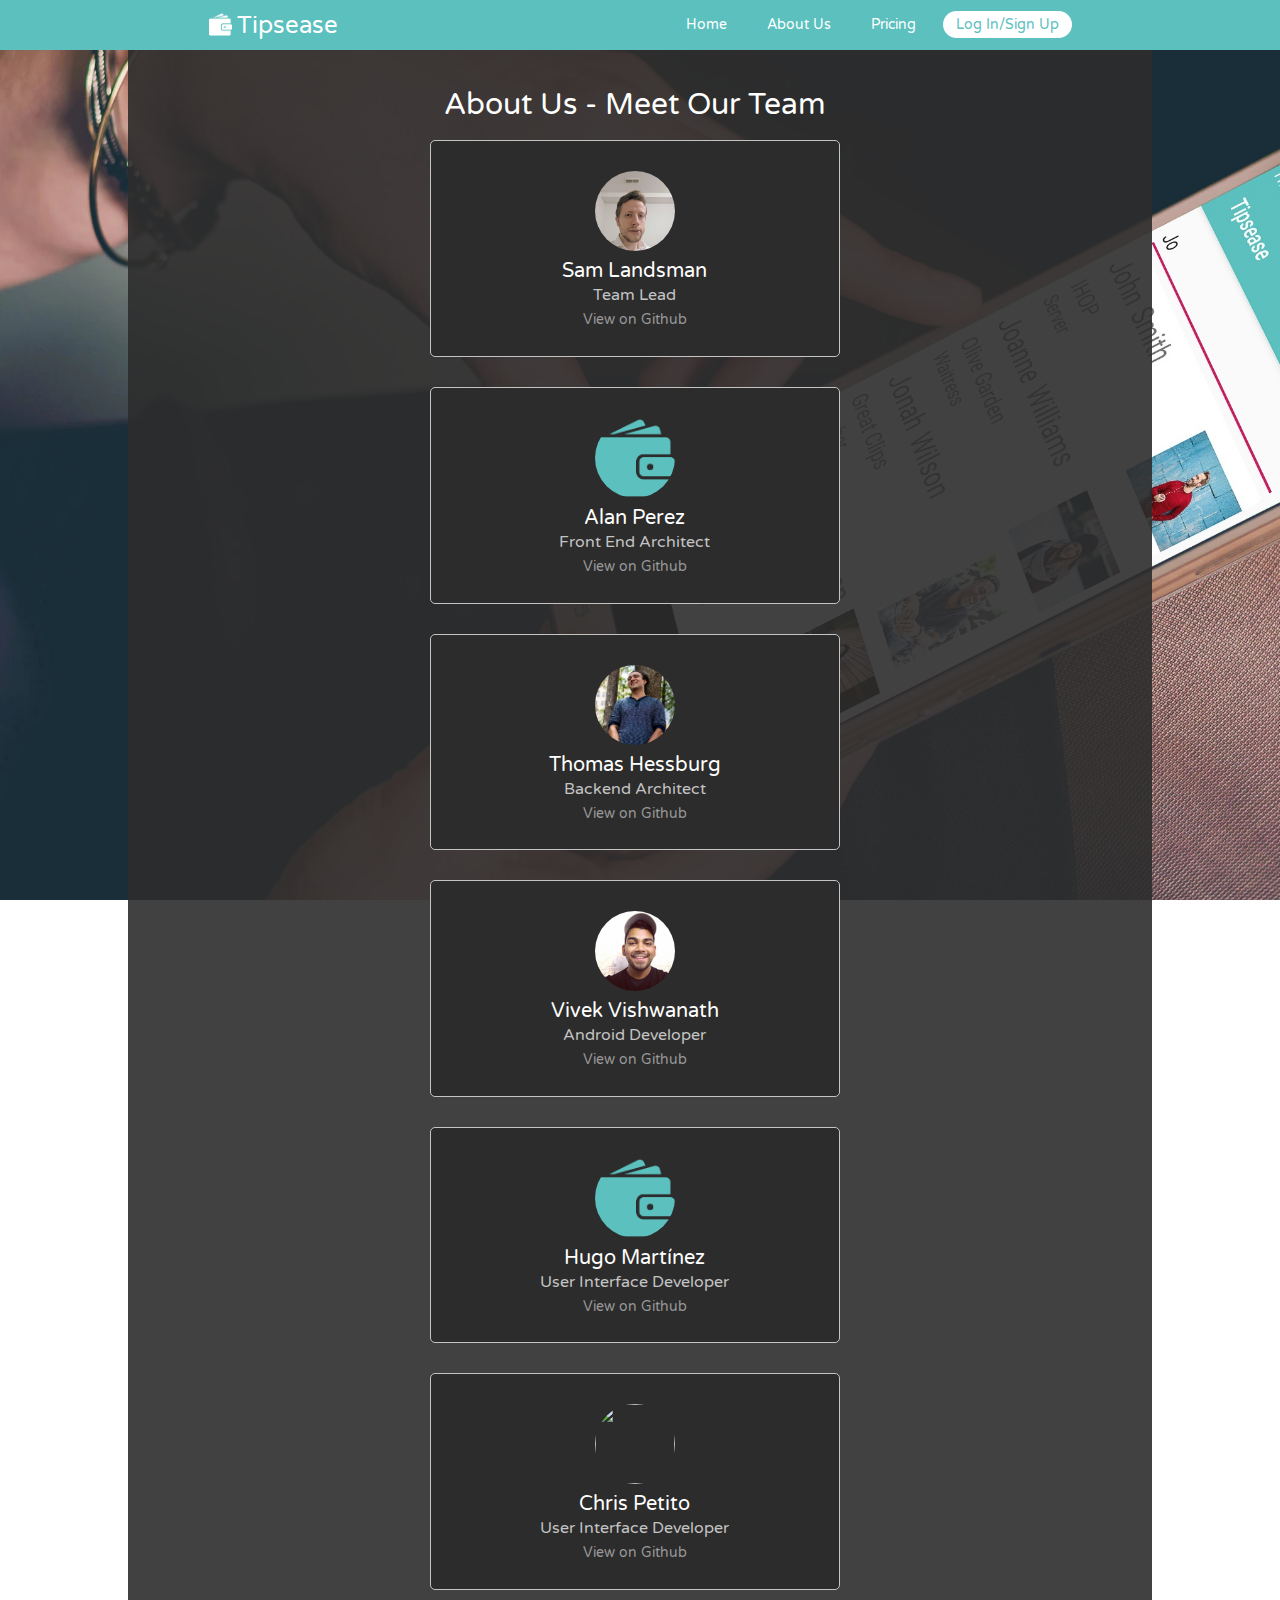
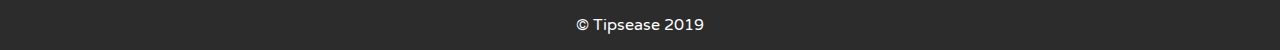
==== commit dda6aa6e: "add tabs to pricing page; make sure they are responsive to mobile and tablet" ====
--- a/about-us.html
+++ b/about-us.html
@@ -35,6 +35,7 @@
     />
 
     <script src="js/about-us.js" async></script>
+    
 
     <!--[if lt IE 9]>
       <script src="https://cdnjs.cloudflare.com/ajax/libs/html5shiv/3.7.3/html5shiv.js"></script>
@@ -57,67 +58,67 @@
       <div class="about-box">
         <h1 class="about-header">About Us - Meet Our Team</h1>
         <div class="member-box">
-          <img class="member-img" src="img/samlandsman.png" />
-          <h1 class="member-name">Sam Landsman</h1>
-          <h2 class="member-title">Team Lead</h2>
+          <img class="member-img"/>
+          <h1 class="member-name"></h1>
+          <h2 class="member-title"></h2>
           <ul class="icons">
             <li>
-              <a class = 'github-handle' href="https://github.com/sam202020" target="_blank">View on GitHub</a
+              <a class = 'github-handle' href="" target="_blank"></a
               >
             </li>
           </ul>
         </div>
         <div class="member-box">
-          <img class="member-img" src="img/Tipsease favicon.png" />
-          <h1 class="member-name">Alan Perez</h1>
-          <h2 class="member-title">Front End Architect</h2>
+          <img class="member-img" src="" />
+          <h1 class="member-name"></h1>
+          <h2 class="member-title"></h2>
           <ul class="icons">
             <li>
-              <a class = 'github-handle' href="https://github.com/alanperez" target="_blank">View on GitHub</a
+              <a class = 'github-handle' href="" target="_blank"></a
               >
             </li>
           </ul>
         </div>
         <div class="member-box">
-          <img class="member-img" src="img/52601962_2354627347882064_7750757111176364032_o.jpg" />
-          <h1 class="member-name">Thomas Hessburg</h1>
-          <h2 class="member-title">Backend Architect</h2>
+          <img class="member-img" src="" />
+          <h1 class="member-name"></h1>
+          <h2 class="member-title"></h2>
           <ul class="icons">
             <li>
-              <a class = 'github-handle' href="https://github.com/TomHessburg" target="_blank">View on GitHub</a
+              <a class = 'github-handle' href="" target="_blank"></a
               >
             </li>
           </ul>
         </div>
         <div class="member-box">
-          <img class="member-img" src="img/14591865_10205644882800564_918547281151035239_n.jpg" />
-          <h1 class="member-name">Vivek Vishwanath</h1>
-          <h2 class="member-title">Android Developer</h2>
+          <img class="member-img" src="" />
+          <h1 class="member-name"></h1>
+          <h2 class="member-title"></h2>
           <ul class="icons">
             <li>
-              <a class = 'github-handle' href="https://github.com/VivekV95" target="_blank">View on GitHub</a
+              <a class = 'github-handle' href="" target="_blank"></a
               >
             </li>
           </ul>
         </div>
         <div class="member-box">
-          <img class="member-img" src="img/Tipsease favicon.png" />
-          <h1 class="member-name">Hugo Martínez</h1>
-          <h2 class="member-title">User Interface Developer</h2>
+          <img class="member-img" src="" />
+          <h1 class="member-name"></h1>
+          <h2 class="member-title"></h2>
           <ul class="icons">
             <li>
-              <a class = 'github-handle' href="https://github.com/HuMart" target="_blank">View on GitHub</a
+              <a class = 'github-handle' href="" target="_blank"></a
               >
             </li>
           </ul>
         </div>
         <div class="member-box">
-          <img class="member-img" src="img/chrispetito.png" />
-          <h1 class="member-name">Chris Petito</h1>
-          <h2 class="member-title">User Interface Developer</h2>
+          <img class="member-img" src="" />
+          <h1 class="member-name"></h1>
+          <h2 class="member-title"></h2>
           <ul class="icons">
             <li>
-              <a class = 'github-handle' href="https://github.com/chrispetito" target="_blank">View on GitHub</a
+              <a class = 'github-handle' href="" target="_blank"></a
               >
             </li>
           </ul>
--- a/css/index.css
+++ b/css/index.css
@@ -508,6 +508,11 @@
   animation: fadein 1.5s;
   background: rgba(44, 44, 44, 0.9);
 }
+@media (max-width: 500px) {
+  .log-in-container {
+    width: 100%;
+  }
+}
 @keyframes fadein {
   from {
     opacity: 0;
@@ -562,24 +567,20 @@
   width: 50%;
   margin-left: 24.5%;
   margin-right: 24.5%;
-  border-radius: 5px;
-  border: 1px solid #c4c4c4;
   min-width: 480px;
   padding-top: 15rem;
+}
+@media (max-width: 800px) {
+  .box {
+    margin-top: 15rem;
+  }
 }
 @media (max-width: 500px) {
   .box {
     margin-left: 0;
     margin-right: 0;
     margin-top: 15rem;
-    min-width: 490px;
-  }
-}
-@media (max-width: 800px) {
-  .box {
-    margin-left: 0;
-    margin-right: 0;
-    margin-top: 15rem;
+    min-width: 100%;
   }
 }
 .box h1 {
@@ -608,7 +609,7 @@
 }
 .box .log-in-button {
   color: white;
-  background: #007AFF;
+  background: #007aff;
   margin-top: 2rem;
   cursor: pointer;
   height: 4rem;
@@ -621,14 +622,14 @@
   background: rgba(2, 122, 255, 0.8);
 }
 .box .sign-up-button {
-  color: #007AFF;
+  color: #007aff;
   height: 4rem;
   width: 70%;
   background: rgba(2, 122, 255, 0.05);
   border-radius: 5px;
   cursor: pointer;
   font-size: 1.5rem;
-  border: 0.5px solid #007AFF;
+  border: 0.5px solid #007aff;
 }
 .box .sign-up-button:hover {
   background: rgba(2, 122, 255, 0.15);
@@ -671,14 +672,16 @@
   animation: fadein 1.5s;
   background: rgba(44, 44, 44, 0.9);
 }
-@media (max-width: 500px) {
-  .pricing-container {
-    margin-top: 15rem;
-  }
-}
 @media (max-width: 800px) {
   .pricing-container {
     margin-top: 15rem;
+    width: 100%;
+  }
+}
+@media (max-width: 500px) {
+  .pricing-container {
+    margin-top: 15rem;
+    width: 100%;
   }
 }
 @keyframes fadein {
@@ -750,29 +753,7 @@
   background: rgba(0, 122, 255, 0.7);
   cursor: pointer;
 }
-.pricing-box {
-  display: flex;
-  margin-top: 3rem;
-  background-color: #2c2c2c;
-  height: 500px;
-  width: 70%;
-  margin-left: 14.5%;
-  margin-right: 14.5%;
-  border-radius: 5px;
-  border: 1px solid #c4c4c4;
-  min-width: 600px;
-}
-@media (max-width: 500px) {
-  .pricing-box {
-    width: 40%;
-  }
-}
-@media (max-width: 800px) {
-  .pricing-box {
-    min-width: 690px;
-  }
-}
-.pricing-box .feature-box {
+.feature-box {
   width: 25.5%;
   height: 497px;
   border-radius: 5px 0 0 5px;
@@ -782,49 +763,63 @@
   font-size: 1.6rem;
   color: #999999;
 }
-.pricing-box .feature-box .feature-1 {
+.feature-box .feature-1 {
   width: 100%;
   height: 120px;
 }
-.pricing-box .feature-box .feature-2 {
-  width: 100%;
-  height: 76px;
-  color: white;
-  display: flex;
-  justify-content: center;
-  align-items: center;
-}
-.pricing-box .feature-3 {
-  width: 100%;
-  height: 76px;
-  display: flex;
-  justify-content: center;
-  align-items: center;
-  color: white;
-}
-.pricing-box .feature-4 {
-  width: 100%;
-  height: 76px;
-  display: flex;
-  justify-content: center;
-  align-items: center;
-  color: white;
-}
-.pricing-box .feature-5 {
-  width: 100%;
-  height: 76px;
-  display: flex;
-  justify-content: center;
-  align-items: center;
-  color: white;
-}
-.pricing-box .feature-6 {
-  width: 100%;
-  height: 76px;
-  display: flex;
-  justify-content: center;
-  align-items: center;
-  color: white;
+.feature-box .feature-2 {
+  width: 100%;
+  height: 76px;
+  color: white;
+  display: flex;
+  justify-content: center;
+  align-items: center;
+}
+.feature-3 {
+  width: 100%;
+  height: 76px;
+  display: flex;
+  justify-content: center;
+  align-items: center;
+  color: white;
+}
+.feature-4 {
+  width: 100%;
+  height: 76px;
+  display: flex;
+  justify-content: center;
+  align-items: center;
+  color: white;
+}
+.feature-5 {
+  width: 100%;
+  height: 76px;
+  display: flex;
+  justify-content: center;
+  align-items: center;
+  color: white;
+}
+.feature-6 {
+  width: 100%;
+  height: 76px;
+  display: flex;
+  justify-content: center;
+  align-items: center;
+  color: white;
+}
+.pricing-box {
+  display: flex;
+  background-color: #2c2c2c;
+  height: 500px;
+  width: 100%;
+  border-radius: 5px;
+  border: 1px solid #c4c4c4;
+  min-width: 500px;
+}
+@media (max-width: 500px) {
+  .pricing-box {
+    width: 100%;
+  }
 }
 .free-box {
   width: 37.5%;
@@ -933,6 +928,55 @@
   justify-content: center;
   align-items: center;
   color: white;
+}
+.tabs {
+  width: 100%;
+}
+@media (max-width: 500px) {
+  .tabs {
+    width: 100%;
+  }
+}
+.tabs .tabs-items {
+  width: 100%;
+  display: flex;
+  justify-content: center;
+  padding-top: 2rem;
+}
+.tabs .tabs-item {
+  display: none;
+  width: 100%;
+}
+.tabs .tabs-item-selected {
+  display: block;
+}
+.tabs .tabs-links {
+  display: flex;
+  justify-content: center;
+  margin-top: 2rem;
+  margin: 2rem 1rem 0 1rem;
+}
+.tabs .tabs-link {
+  padding: 0.8rem 2rem 0.7rem 2rem;
+  font-size: 24px;
+  background-color: #2c2c2c;
+  color: #ffffff;
+  cursor: pointer;
+  margin: 0 1rem;
+  font-size: 1.6rem;
+  border-radius: 20px;
+}
+.tabs .tabs-link:hover {
+  background: rgba(196, 196, 196, 0.2);
+  border: 0.5px solid #c4c4c4;
+}
+.tabs .tabs-link-selected {
+  border: 0.5px solid #c4c4c4;
+  background: rgba(196, 196, 196, 0.5);
+  color: white;
+}
+.tabs .tabs-link-selected:hover {
+  background-color: none;
 }
 .about-box {
   height: 1550px;
